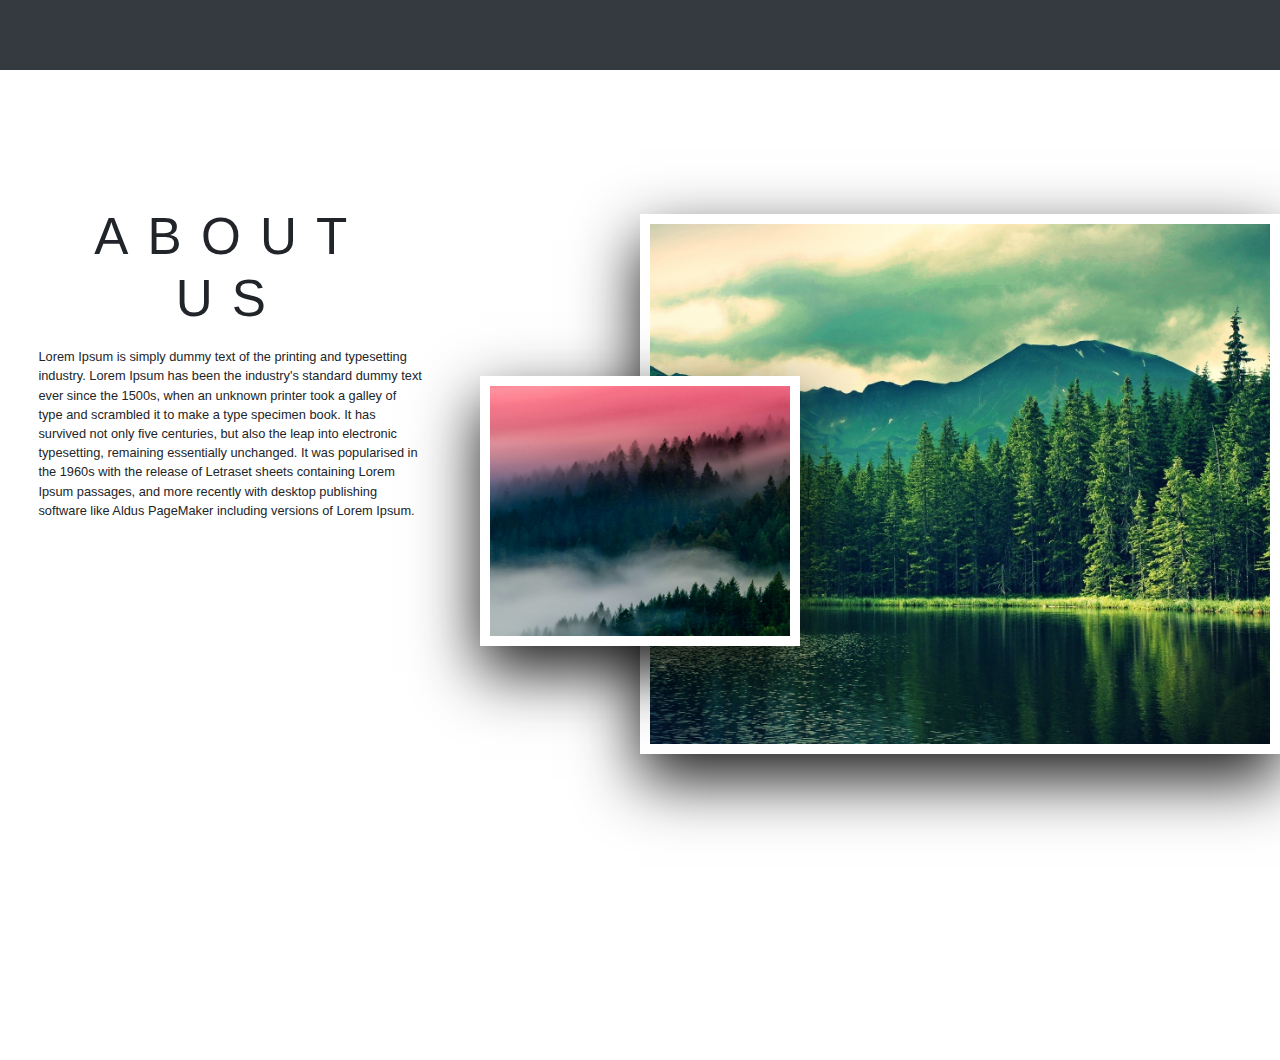
==== about.html @ aa87db10 "Add files via upload" ====
<!DOCTYPE html>
<html lang="en">
<head>
    <meta charset="UTF-8">
    <meta name="viewport" content="width=device-width, initial-scale=1.0">
    <title>Document</title>
    <link rel="stylesheet" href="style.css">
    <link rel="stylesheet" href="https://www.rotarymeansbusiness.in/css/snackbar.min.css">
    <!-- <link rel="stylesheet" href="testi-style.css"> -->
    <link rel="stylesheet" href="https://maxcdn.bootstrapcdn.com/bootstrap/4.0.0/css/bootstrap.min.css" >
    <script src="https://code.jquery.com/jquery-3.2.1.slim.min.js" ></script>
    <script src="https://cdnjs.cloudflare.com/ajax/libs/popper.js/1.12.9/umd/popper.min.js" ></script>
    <script src="https://maxcdn.bootstrapcdn.com/bootstrap/4.0.0/js/bootstrap.min.js" ></script>
</head>
<style>
    body
    {
        overflow: hidden;
    }
</style>

<body>

    <nav class="navbar navbar-expand-lg navbar-dark bg-dark">

        <button class="navbar-toggler" type="button" data-toggle="collapse" data-target="#navbarTogglerDemo02" aria-controls="navbarTogglerDemo02" aria-expanded="false" aria-label="Toggle navigation">
       <span class="navbar-toggler-icon"></span>
       </button>
    
       <div class="collapse navbar-collapse" id="navbarTogglerDemo02">
    
       <ul class="navbar-nav ml-auto">
        <li class="nav-item">
          <a class="nav-link" href="index.html">HOME</a>
      </li>
           <li class="nav-item">
               <a class="nav-link" href="about.html">ABOUT US</a>
           </li>
           <li class="nav-item">
               <a class="nav-link" href="services.html">SERVICSE</a>
           </li>
           <li class="nav-item">
               <a class="nav-link" href="testimonial.html">Testmonial</a>
           </li>
           <li class="nav-item">
               <a class="nav-link" href="contact.html">Contact</a>
           </li>
       </ul>
       </div>
    </nav>
   
   
        
    <section id="aboutus">
        <div class="abt-txt">
            <h1>ABOUT US</h1>
            <p>Lorem Ipsum is simply dummy text of the printing and typesetting industry.
            Lorem Ipsum has been the industry's standard dummy text ever since the 
            1500s, when an unknown printer took a galley of type and scrambled it 
            to make a type specimen book. It has survived not only five centuries,
            but also the leap into electronic typesetting, remaining essentially 
            unchanged. It was popularised in the 1960s with the release of Letraset
            sheets containing Lorem Ipsum passages, and more recently with desktop
            publishing software like Aldus PageMaker including versions of Lorem Ipsum.</p>

        </div>
        <div class="abt-imgbox">
            <div class="about-img"></div>
            <div class="about-img2"></div>
        </div>
    </section>
</body>
</html>
---- style.css ----
body
{
    margin: 0;
    padding: 0;
    overflow-x: hidden; 
}
section
{
    width: 100%;
    height: 100vh;
}

/* -----------------------nav bar---------------- */
.navbar
{
    position: absolute;
    z-index: 3;
}
*{
	box-sizing: border-box;
}


 a{
	text-decoration: none;
	color: #eee;
}

nav{
    padding-top: 0rem;
    margin-top: 0;
	display: flex;
	justify-content: space-between;
	align-items: center;
	text-transform: uppercase;
	font-size: 1.6rem;
}

/* .brand{
	font-size: 3rem;
	font-weight: 300;
	transform: translateX(-100rem);
	animation: slideIn .5s forwards;
}

.brand span{
	color: crimson;
} */

nav ul{
	display: flex;
}

nav ul li{
	list-style: none;
	transform: translateX(100rem);
	animation: slideIn .5s forwards;
}

nav ul li:nth-child(1){
	animation-delay: 0s;
}

nav ul li:nth-child(2){
	animation-delay: .5s;
}

nav ul li:nth-child(3){
	animation-delay: 1s;
}

nav ul li:nth-child(4){
	animation-delay: 1.5s;
}

nav ul li a{
	padding: 1rem 0;
	margin: 0 3rem;
	position: relative;
	letter-spacing: 2px;
}

nav ul li a:last-child{
	margin-right: 0;
}

nav ul li a::before,
nav ul li a::after{
	content: '';
	position: absolute;
	width: 100%;
	height: 2px;
	background-color: crimson;
	left: 0;
	transform: scaleX(0);
	transition: all .5s;
}

nav ul li a::before{
	top: 0;
	transform-origin: left;
}

nav ul li a::after{
	bottom: 0;
	transform-origin: right;
}

.overlay{
	background-color: rgba(0,0,0,.95);
	position: fixed;
	right: 0;
	left: 0;
	top: 0;
	bottom: 0;
	transition: opacity 650ms;
	transform: scale(0);
	opacity: 0;
  display: none;
}

nav ul li a:hover::before,
nav ul li a:hover::after{
	transform: scaleX(1);
}

@keyframes slideIn {
	from{

	}
	to{
		transform: translateX(0);
	}
}


@media screen and (max-width: 993px)
{
    .navbar
    {
        background-color: rgb(0, 0, 0,0.5);
    }
}

/* ----------------first-section------------------ */
.txt 
{
    position: absolute;
    width: 100%;
    height: 100%;
    z-index: 2;
    text-align: center;
    display: flex;
    justify-content: center;
    flex-direction: column;
}
.txt h1
{
    display: flex;
    justify-content: center;
    align-items: center;
    margin-top: 10%;
    font-size: 15vw;
    letter-spacing: 5vw;
    background: -webkit-linear-gradient(45deg,#a6dcef, #ff5722);
    -webkit-background-clip: text;
    -webkit-text-fill-color: transparent;
}
.txt p{
    display: flex;
    justify-content: center;
    align-items: center;
    font-size: 5vw;
    letter-spacing: 2vw;
    color: white;
    
    
}
 .layer2
{
    position: absolute;
    top: 0;
    left: 0;
    width: 100%;
    height: 100%;
    background: url(images/bg-1.jpg);
    background-position: center;
    background-attachment: fixed;
    /* transition: 2s; */
}
 .layer1
{
    position: absolute;
    top: 50%;
    left: 50%;
    transform: translate(-50% , -50%);
    width: 80%;
    height: 80%;
    background: transparent;
    /* background: url(images/bg-1.jpg);
    background-position: center;
    background-size: cover; */
    z-index: 1;   
}
.box-1
{
    position: absolute;
    width: 50%;
    height: 90%;
    top: 50%;
    left: 0%;
    transform: translate(-0% , -50%);
    background: url(images/bg-1.jpg);
    background-position: center;
    background-size: cover;
    box-shadow: 0 25px 30px rgba(0,0,0,0.8);
}
.box-2
{
    position: absolute;
    width: 50%;
    height: 90%;
    top: 60%;
    right: 0%;
    transform: translate(-0% , -50%);
    background: url(images/bg-1.jpg);
    background-position: center;
    background-size: cover;
    box-shadow: 0 25px 30px rgba(0,0,0,0.9);
}
.layer1  ~ .layer2
{
    filter: blur(5px);
}
.box-2 .box-1 ~ .layer1
{
    filter: blur(5px);
}

/* ------------ABOUT US----------- */
.abt-imgbox
{
    width: 100%;
    height: 100%;
    transform: translate(0%,-60%);
}
.about-img
{
    transform: translate(100%,10%);
    width: 50%;
    height: 60%;
    background: url(images/bg.jpg);
    background-position: center;
    background-size: cover;
    border: 10px solid white;
    box-shadow: 0 25px 60px rgba(0,0,0,0.9);

}
.about-img2
{
    transform: translate(150%,-120%);
    width: 25%;
    height: 30%;
    background: url(images/img-3.jpg);
    background-position: center;
    background-size: cover;
    border: 10px solid white;
    box-shadow: 0 25px 60px rgba(0,0,0,0.9);
}
.abt-txt
{
    transform: translate(10%,20%);
    width: 30%;
    height: 70%;
}
.abt-txt h1
{
    font-size: 4vw;
    text-align: center;
    letter-spacing: 1.5vw;
    padding: 10px;
}
.abt-txt p
{
    font-size: 1vw;
}
/*---------- SERVICES------------- */
#service
{
    background-color: rgb(173, 228, 152,0.2);
    overflow: hidden;
}

.container-fluid
{
    padding: 7%,15%;
}
 .s-txt
{
    display: flex;
    justify-content: center;
    align-items: center;

}
.left-txt
{
    /* width: 40%;
    height: 50%;
    display: flex;
    flex-wrap: wrap;
    flex-direction: column; */
    font-size: 1.2rem;
}
.left-txt h1
{
    font-size: 3rem;
    color: #004445;
    text-align:left;
}

.right-txt
{
    /* display: flex;
    justify-content: center;
    flex-wrap: wrap;
    width: 20%;
    height: 60%; */
    font-size: 1rem;
    margin-top: 50px;
} 

.t-card {
    max-width: 300px;
    margin: auto;
    font-family: arial;
    /* text-align: center; */
   
  }
  .t-container
  {
      
      /* text-align: justify; */
      max-width: 240px;
  }
  
  .p-01
  {
    transform: translate(50%,10%);
  }
  .p-02
  {
    transform: translate(25%,30%); 
  }
  .p-03
  {
    transform: translate(0%,10%);
  }


/*---------------- TESTIMONIAL ---------------*/
.testimonial-container
{
    /* min-height: 100vh;
    width: 100%; */
    display: flex;
    align-items: center;
    justify-content: center;
    padding: 30px;
}
.slider
{
    display: block;
    /* height: 100%;
    width: 100%; */
    max-width: 850px;
    margin: 0,auto;
    position: relative;
}
.slide
{
    width: 100%;
    display: flex;
    flex-direction: column-reverse;
    justify-content: center;
    align-items: center;
    text-align: center;
}
.slide-text
{
    padding: 30px;
    display: flex;
    align-items: center;
    justify-content: center;
    flex-direction: column; 
    /* background-image: url();  for qote image in background
    background-repeat: no-repeat;
    background-size: 80px;
    background-position: top center; */

}
 .testimonial-text
{
    font-size: 1rem;
    font-weight: 300;
    line-height: 1rem;
}
.author-text
{
    margin-top: 20px;
    font-size: 1.2rem;
}
.author-text span
{
    color: hsl(240,18%,77%);
    font-weight: 500;
    display: block;
}

.slide-img
{
   
    margin: 0,auto;
    height: 100%;
    padding: 40px;
}
.slide-img img
{
    height: 100%;
    width: 200px;
}
/*===== button============ */

 .prev, 
 .next
{
    display: inline-block;
    width: 50%;
    height: 100%;
    position: absolute;
    cursor: pointer;
}
.buttons
{
    position: absolute;
    top: 315px;
    left: 50%;
    transform: translateX(-50%);
    width: 90px;
    height: 45px;
    background-repeat: no-repeat; 
    box-shadow: -20px 12px 20px 0px hsla(240, 18%, 77%, 0.52);
    border-radius: 50px;
    background-color: white;
    overflow: hidden;
} 
.prev
{
    left: 0;
}
.next
{
    right: 0;
}
.prev:hover,
.next:hover
{
    background-color: antiquewhite;
}
.next::after,
.prev::after {
	content: '';
	position: absolute;
	height: 100%;
	width: 100%;
	background-repeat: no-repeat;
	background-position: center;
	background-size: auto;
} 
.next::after {
	background-image: url(images/icon-next.svg)
}
.prev::after {
	background-image: url(images/icon-prev.svg);
}
@media only screen and (min-width:768px) 
{
    .slide{
        flex-direction: row;
        text-align: left;
    }
    .slide-text
    {
        background-position: 5% top;
        background-size: 100px;
        align-items: flex-start;
    }
    .slide-img
    {
        margin-left: -70px;
        z-index: -1;
    }
    .slide-img img
    {
        width: 250px;
    }
    .buttons
    {
        top: 390px;
        transform: translate(0);
        left: 1;
        left: calc(100% - 200px);
    }
}

/*-------------- contact------------------- */
#contact-section
{
    background: url(images/f-1.jpg);
    background-position: center;
    background-size: cover;
    
}
button
{
    border: none;
    background-color: cadetblue;
    color: wheat;
    letter-spacing: 2px;
    border-radius: 5px;
    padding: 10px;
}
button:hover
{
    border: none;
}
.container
{
    padding-top: 100px;
    text-align: justify;
}
.contact-box
{
    overflow-x: hidden;
    background-color: rgb(0, 0, 0,0.3);
    max-width: 90%;
    padding: 60px;
    text-align: center;
    
}
.group {
    position: relative;
    margin-bottom: 25px;
}
.group_inputerror label {
    color: red;
}
.group_inputerror input[type="text"]:focus~label,
.group_inputerror input[type="text"]:valid~label,
.group_inputerror input[type="number"]:focus~label,
.group_inputerror input[type="number"]:valid~label,
.group_inputerror input[type="password"]:focus~label,
.group_inputerror input[type="password"]:valid~label,
.group_inputerror textarea:focus~label,
.group_inputerror textarea:valid~label {
    color: red;
}
.group_inputerror .bar:before,
.group_inputerror .bar:after {
    color: red;
}
input[type="text"],
input[type="number"],
input[type="password"],
textarea {
    font-size: 18px;
    line-height: 20px;
    padding: 39px 10px 4px 5px;
    display: block;
    width: 60%;
    border: none;
    border-bottom: 1px solid #bbb;
    background: transparent !important;
    -webkit-appearance: none;
    text-appearance: none;
    -moz-appearance: none;
    -webkit-appearance: none;
    appearance: none;
}
textarea {
    line-height: 10px;
}
input[type=number]::-webkit-inner-spin-button,
input[type=number]::-webkit-outer-spin-button {
    -webkit-appearance: none;
    margin: 0;
}
input[type="text"]:focus,
input[type="number"]:focus,
input[type="password"]:focus,
textarea:focus {
    outline: none;
    -webkit-appearance: none;
}
/* LABEL ======================================= */
label {
    color: white;
    font-size: 18px;
    font-weight: 300;
    position: absolute;
    left: 0;
    top: 36px;
    transition: 0.2s ease all;
    -moz-transition: 0.2s ease all;
    -webkit-transition: 0.2s ease all;
}
/* active state */
input[type="text"]:focus~label,
input[type="text"]:valid~label,
input[type="number"]:focus~label,
input[type="number"]:valid~label,
input[type="password"]:focus~label,
input[type="password"]:valid~label,
textarea:focus~label {
    left: 0px;
    top: 10px;
    font-size: 14px;
    color: #0D4B7F;
}
/* BOTTOM BARS ================================= */
.bar {
    position: relative;
    display: block;
    width: 100%;
}
.bar:before,
.bar:after {
    content: '';
    height: 2px;
    width: 0;
    bottom: 1px;
    position: absolute;
    background: #0D4B7F;
    transition: 0.2s ease all;
    -moz-transition: 0.2s ease all;
    -webkit-transition: 0.2s ease all;
}
.bar:before {
    left: 0%;
}
.bar:after {
    right: 0%;
}
/* active state */
input[type="text"]:focus~.bar:before,
input[type="number"]:focus~.bar:before,
input[type="password"]:focus~.bar:before,
textarea:focus~.bar:before {
    width: 60%;
}
input[type="text"]:focus~.bar:after,
input[type="number"]:focus~.bar:after,
input[type="password"]:focus~.bar:after,
textarea:focus~.bar:after {
    width: 0%;
}
/* HIGHLIGHTER ================================== */
.highlight {
    position: absolute;
    height: 60%;
    width: 100px;
    top: 25%;
    left: 0;
    pointer-events: none;
    opacity: 0.5;
}
/* active state */
input[type="text"]:focus~.highlight,
input[type="number"]:focus~.highlight,
input[type="password"]:focus~.highlight,
textarea:focus~.highlight {
    -webkit-animation: inputHighlighter 0.3s ease;
    -moz-animation: inputHighlighter 0.3s ease;
    animation: inputHighlighter 0.3s ease;
}

@media screen and (max-width:640px)
{
    .abt-txt p
    {
        font-size: 10px;
        text-align: justify;
        
    }
    .left-txt h1
    {
        font-size: 20px;
    }
    .right-txt
    {
        font-size: 0.5rem;
        margin-top: 30px;
    }
    .t-card
    {
        max-width: 50%;
    }
    .t-container
    {
        max-width: 200px;
    }
    .p-01
    {
        transform: translate(10%,0%);
    }
  .p-02
    {
        transform: translate(0%,0%);
    }
  .p-03
    {
        transform: translate(0%,0%);
    }
}
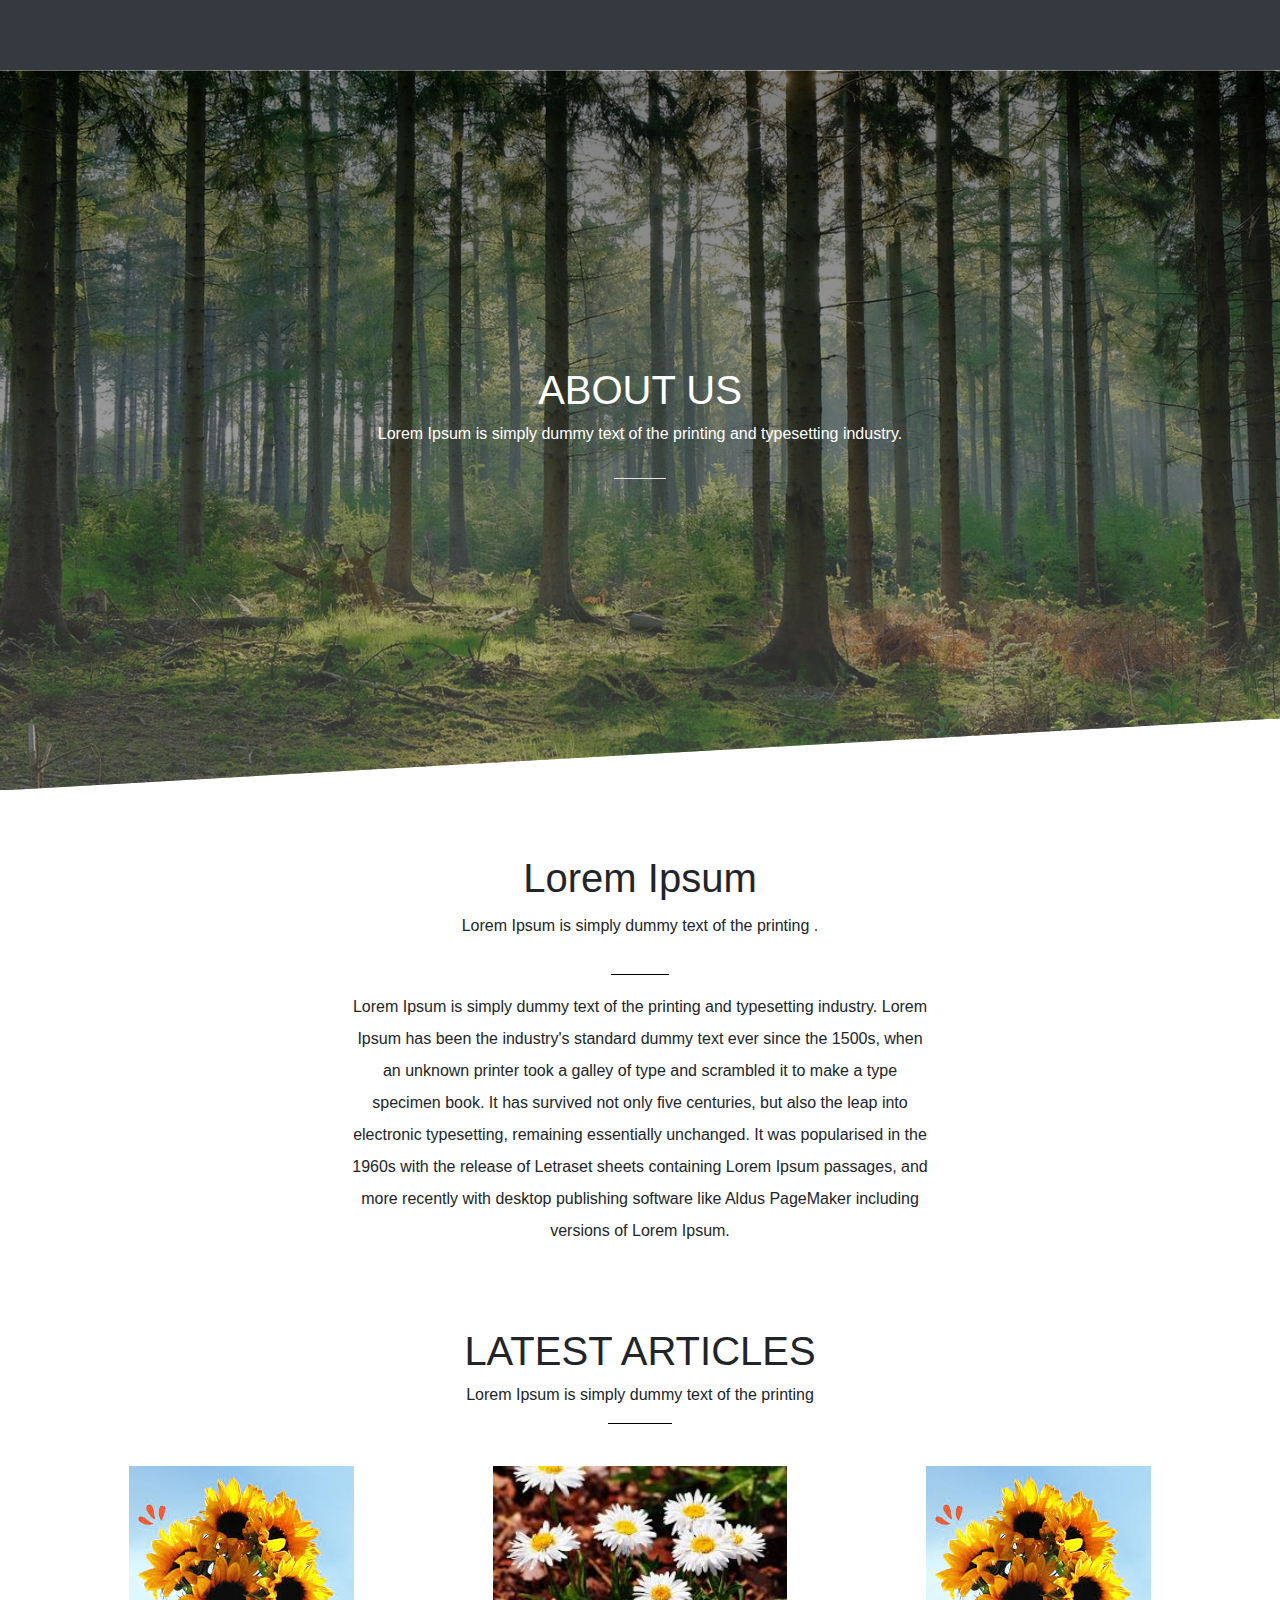
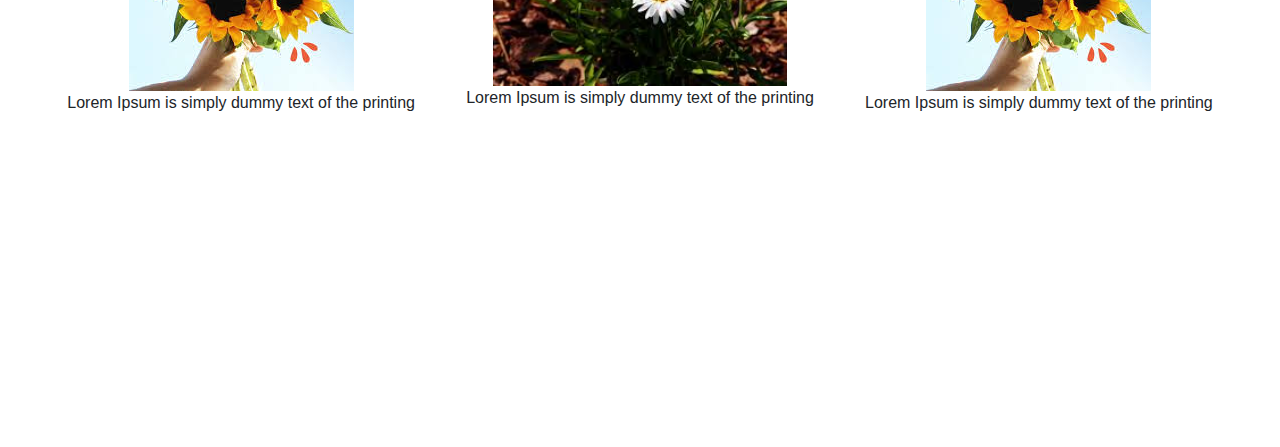
==== commit fee29700: "Add files via upload" ====
--- a/about.html
+++ b/about.html
@@ -12,15 +12,89 @@
     <script src="https://cdnjs.cloudflare.com/ajax/libs/popper.js/1.12.9/umd/popper.min.js" ></script>
     <script src="https://maxcdn.bootstrapcdn.com/bootstrap/4.0.0/js/bootstrap.min.js" ></script>
 </head>
-<style>
-    body
-    {
-        overflow: hidden;
-    }
-</style>
+    <style>
+        body
+        {
+            padding: 0;
+            margin: 0;
+            text-align: center;
+        }
+        .banner
+        {
+            background-image: linear-gradient(0deg, rgba(110, 107, 107, 0.5),rgba(0,0,0,0.5)), url("images/abt-3.jpg");
+            background-position: center;
+            background-size: cover;
+            color: white;
+            height: 80vh;
+            display: flex;
+            justify-content: center;
+            clip-path: polygon(0 0 ,100% 0 ,100% 90% , 0 100%);
+        }
+        .header
+        {
+            display: flex;
+            align-items: center;
+            flex-flow: column wrap;
+            margin: auto;
+            padding: 150px 0;
+        }
+        .mid-container
+        {
+            margin: 5%;
+            display: flex;
+            align-items: center;
+            justify-content: center;
+         
+        }
+        .mid-text
+        {
+            display: flex;
+            flex-direction: column;
+            max-width: 50%;
+        }
+        .mid-text p
+        {
+            line-height: 2;
+        }
+        .last-container
+        {
+            height: 80vh;
+        }
+        .last-text
+        {
+            text-align: center;
+        }
+        .images
+        {
+            display: flex;
+            flex-direction: row;
+            flex-wrap: wrap-reverse;
+            justify-content: center;
+        }
+        .lc-1
+        {
+            margin: 2%;
+        }
+        @media (max-width: 767px) {
+            .mid-text
+            {
+                text-align: justify;
+                max-width: 100%;
+            }
+            .mid-text p
+            {
+                line-height: 1.5;
+            }
+            .last-container
+            {
+                margin: 20%;
+            }
+        }
 
-<body>
 
+    </style>
+
+<body>   
     <nav class="navbar navbar-expand-lg navbar-dark bg-dark">
 
         <button class="navbar-toggler" type="button" data-toggle="collapse" data-target="#navbarTogglerDemo02" aria-controls="navbarTogglerDemo02" aria-expanded="false" aria-label="Toggle navigation">
@@ -40,34 +114,71 @@
                <a class="nav-link" href="services.html">SERVICSE</a>
            </li>
            <li class="nav-item">
-               <a class="nav-link" href="testimonial.html">Testmonial</a>
-           </li>
-           <li class="nav-item">
                <a class="nav-link" href="contact.html">Contact</a>
            </li>
        </ul>
        </div>
     </nav>
+
    
-   
+     <div class="banner">
+       <div class="header">
+        <h1>ABOUT US</h1>
+        <p>Lorem Ipsum is simply dummy text of the printing and typesetting industry.</p>
+        <hr noshade="0" style="width: 10%; background-color: white;">
+       </div>
+     </div> 
+
+
+     <div class="mid-container">
         
-    <section id="aboutus">
-        <div class="abt-txt">
-            <h1>ABOUT US</h1>
+        <div class="mid-text">
+            <h1>Lorem Ipsum</h1>
+            <p>Lorem Ipsum is simply dummy text of the printing .</p>
+            <hr noshade="0" style="width: 10%; background-color: black;">
             <p>Lorem Ipsum is simply dummy text of the printing and typesetting industry.
-            Lorem Ipsum has been the industry's standard dummy text ever since the 
-            1500s, when an unknown printer took a galley of type and scrambled it 
-            to make a type specimen book. It has survived not only five centuries,
-            but also the leap into electronic typesetting, remaining essentially 
-            unchanged. It was popularised in the 1960s with the release of Letraset
-            sheets containing Lorem Ipsum passages, and more recently with desktop
-            publishing software like Aldus PageMaker including versions of Lorem Ipsum.</p>
+                Lorem Ipsum has been the industry's standard dummy text ever since the 
+                1500s, when an unknown printer took a galley of type and scrambled it 
+                to make a type specimen book. It has survived not only five centuries,
+                but also the leap into electronic typesetting, remaining essentially 
+                unchanged. It was popularised in the 1960s with the release of Letraset
+                sheets containing Lorem Ipsum passages, and more recently with desktop
+                publishing software like Aldus PageMaker including versions of Lorem Ipsum.</p>    
+        </div>
+            
+    </div>
+    
 
+    <div class="last-container">
+        <div class="last-text">
+            <h1>LATEST ARTICLES</h1>
+            <p>Lorem Ipsum is simply dummy text of the printing</p>
+            <hr noshade="0" style="width: 5%; background-color: black;">
         </div>
-        <div class="abt-imgbox">
-            <div class="about-img"></div>
-            <div class="about-img2"></div>
+        <div class="images">
+            <div class="lc-1">
+                <img src="images/img-4.jpg" alt="">
+                <p>Lorem Ipsum is simply dummy text of the printing</p>
+            </div>
+            <div class="lc-1">
+                <img style="height: 220px;" src="images/img-5.jpg" alt="">
+                <p>Lorem Ipsum is simply dummy text of the printing</p>
+            </div>
+            <div class="lc-1">
+                <img src="images/img-4.jpg" alt="">
+                <p>Lorem Ipsum is simply dummy text of the printing</p>
+            </div>
+            
         </div>
-    </section>
+    </div>
+
+    <div class="footer">
+        
+    </div>
+    
+    
 </body>
-</html>+</html>
+
+
+
